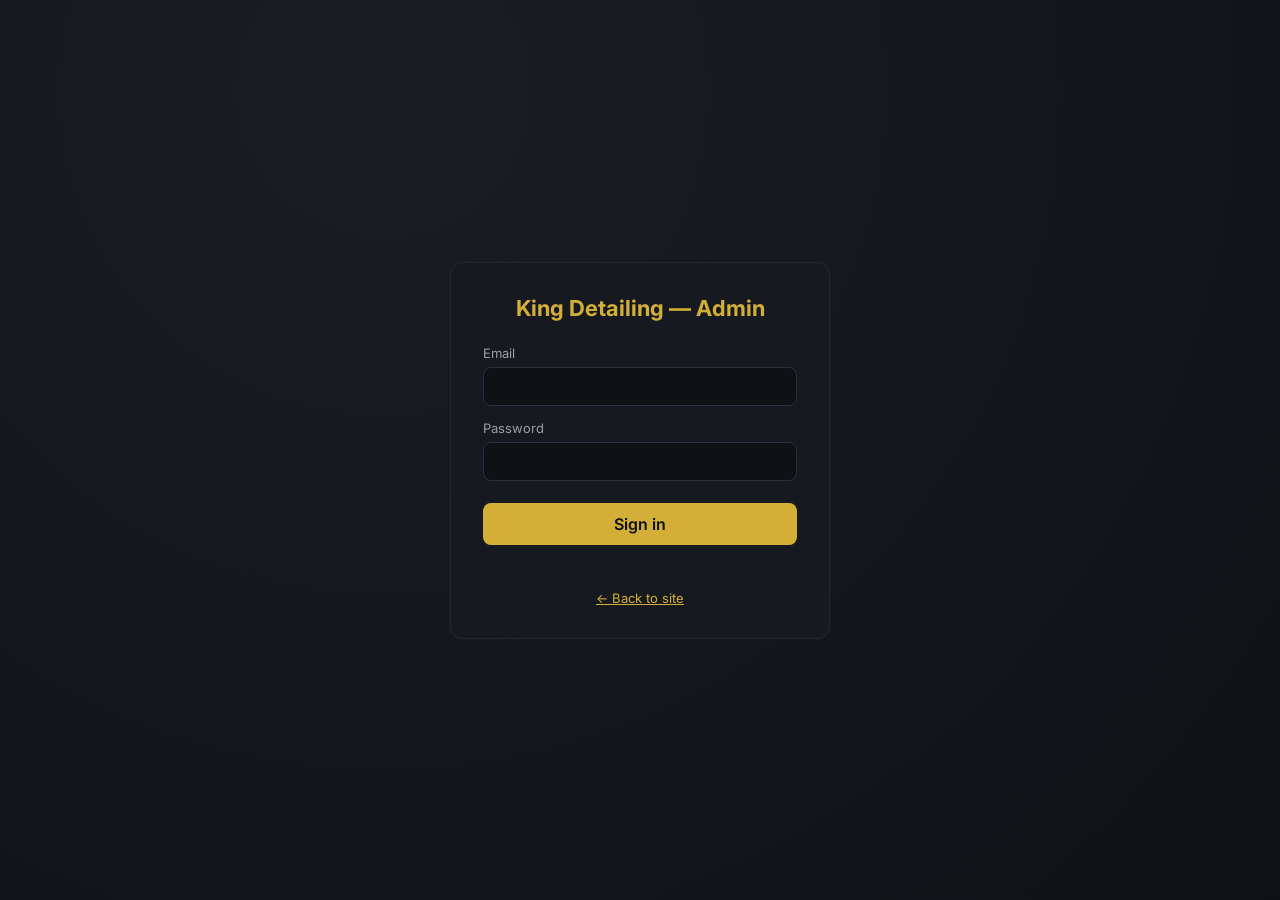
==== admin.html @ d525d448 "Add admin panel with Supabase backend - admin.html with login + 4 tabs (Gallery / Comments / Service" ====
<!DOCTYPE html>
<html lang="en">
<head>
  <meta charset="UTF-8" />
  <meta name="viewport" content="width=device-width, initial-scale=1.0" />
  <title>Admin · King Detailing</title>
  <meta name="robots" content="noindex,nofollow" />
  <link rel="icon" href="assets/img/logo.png" />
  <link href="https://fonts.googleapis.com/css2?family=Inter:wght@300;400;500;600;700&display=swap" rel="stylesheet" />
  <link rel="stylesheet" href="assets/css/admin.css" />
</head>
<body>

<!-- Login screen -->
<div id="loginView" class="auth">
  <div class="auth__card">
    <h1>King Detailing — Admin</h1>
    <form id="loginForm" class="auth__form">
      <label>Email<input type="email" name="email" required autocomplete="username" /></label>
      <label>Password<input type="password" name="password" required autocomplete="current-password" /></label>
      <button type="submit">Sign in</button>
      <p class="auth__error" id="loginError"></p>
    </form>
    <p class="auth__back"><a href="index.html">← Back to site</a></p>
  </div>
</div>

<!-- Admin dashboard -->
<div id="adminView" class="admin" hidden>
  <header class="admin__header">
    <div class="admin__brand">
      <img src="assets/img/logo.png" alt="" />
      <strong>Admin</strong>
    </div>
    <nav class="admin__tabs">
      <button data-tab="gallery" class="is-active">Gallery</button>
      <button data-tab="comments">Comments <span class="badge" id="commentsBadge" hidden>0</span></button>
      <button data-tab="services">Services</button>
      <button data-tab="requests">Requests <span class="badge" id="requestsBadge" hidden>0</span></button>
    </nav>
    <div class="admin__user">
      <span id="userEmail"></span>
      <button id="logoutBtn">Logout</button>
    </div>
  </header>

  <main class="admin__main">
    <!-- Gallery tab -->
    <section class="tab is-active" data-tab="gallery">
      <div class="tab__head">
        <h2>Gallery</h2>
        <button id="addGalleryBtn" class="btn-primary">+ Add work</button>
      </div>
      <div class="tab__upload" id="galleryUpload" hidden>
        <form id="galleryForm">
          <label>Title (optional)<input type="text" name="title" placeholder="BMW X5 ceramic coating" /></label>
          <label>Photo<input type="file" name="file" accept="image/*" required /></label>
          <div class="tab__upload-actions">
            <button type="submit" class="btn-primary">Upload</button>
            <button type="button" id="galleryCancel" class="btn-ghost">Cancel</button>
          </div>
          <p class="status" id="galleryStatus"></p>
        </form>
      </div>
      <div class="grid" id="galleryAdminGrid"></div>
    </section>

    <!-- Comments tab -->
    <section class="tab" data-tab="comments">
      <div class="tab__head">
        <h2>Comments</h2>
        <div class="filters">
          <button data-filter="pending" class="is-active">Pending</button>
          <button data-filter="approved">Approved</button>
          <button data-filter="all">All</button>
        </div>
      </div>
      <div class="list" id="commentsAdminList"></div>
    </section>

    <!-- Services tab -->
    <section class="tab" data-tab="services">
      <div class="tab__head">
        <h2>Services / Pricing</h2>
        <button id="addServiceBtn" class="btn-primary">+ Add service</button>
      </div>
      <p class="hint">Note: services from Firestore are shown for editing here. To make them appear on the public site, ask Claude to wire the live <code>#pricing</code> section.</p>
      <div class="list" id="servicesAdminList"></div>
    </section>

    <!-- Requests tab -->
    <section class="tab" data-tab="requests">
      <div class="tab__head">
        <h2>Booking requests</h2>
        <div class="filters">
          <button data-filter="new" class="is-active">New</button>
          <button data-filter="contacted">Contacted</button>
          <button data-filter="done">Done</button>
          <button data-filter="all">All</button>
        </div>
      </div>
      <div class="list" id="requestsAdminList"></div>
    </section>
  </main>
</div>

<script type="module" src="assets/js/admin.js"></script>
</body>
</html>
---- assets/css/admin.css ----
* { box-sizing: border-box; }
html, body { margin: 0; padding: 0; }
body {
  font-family: 'Inter', -apple-system, BlinkMacSystemFont, sans-serif;
  background: #0f1115;
  color: #e8e9ec;
  min-height: 100vh;
}
a { color: #d4af37; }
button { font: inherit; cursor: pointer; }

/* ===== Login ===== */
.auth {
  min-height: 100vh;
  display: grid;
  place-items: center;
  padding: 20px;
  background: radial-gradient(circle at 30% 10%, #1a1d24, #0f1115);
}
.auth__card {
  background: #16191f;
  border: 1px solid #232831;
  border-radius: 12px;
  padding: 32px;
  width: 100%;
  max-width: 380px;
}
.auth__card h1 {
  margin: 0 0 24px;
  font-size: 22px;
  text-align: center;
  color: #d4af37;
}
.auth__form { display: grid; gap: 14px; }
.auth__form label { display: grid; gap: 6px; font-size: 13px; color: #9aa0aa; }
.auth__form input {
  background: #0f1115;
  border: 1px solid #2a3140;
  color: #e8e9ec;
  padding: 10px 12px;
  border-radius: 8px;
  font-size: 15px;
}
.auth__form input:focus { outline: none; border-color: #d4af37; }
.auth__form button {
  background: #d4af37;
  color: #0f1115;
  border: 0;
  padding: 11px;
  font-weight: 600;
  border-radius: 8px;
  margin-top: 8px;
}
.auth__error { color: #ff6b6b; margin: 0; min-height: 1em; font-size: 13px; }
.auth__back { text-align: center; margin: 18px 0 0; font-size: 13px; }

/* ===== Admin shell ===== */
.admin__header {
  display: flex;
  align-items: center;
  gap: 24px;
  padding: 14px 24px;
  background: #16191f;
  border-bottom: 1px solid #232831;
  position: sticky;
  top: 0;
  z-index: 10;
  flex-wrap: wrap;
}
.admin__brand { display: flex; align-items: center; gap: 10px; }
.admin__brand img { width: 32px; height: 32px; }
.admin__brand strong { color: #d4af37; }
.admin__tabs { display: flex; gap: 4px; flex-wrap: wrap; flex: 1; }
.admin__tabs button {
  background: transparent;
  color: #9aa0aa;
  border: 0;
  padding: 8px 14px;
  border-radius: 6px;
  position: relative;
}
.admin__tabs button:hover { color: #fff; background: #1d212a; }
.admin__tabs button.is-active { color: #0f1115; background: #d4af37; }
.admin__user { display: flex; align-items: center; gap: 10px; font-size: 13px; color: #9aa0aa; }
.admin__user button {
  background: transparent;
  color: #9aa0aa;
  border: 1px solid #2a3140;
  padding: 6px 12px;
  border-radius: 6px;
}
.admin__user button:hover { color: #fff; border-color: #d4af37; }
.badge {
  background: #ff6b6b;
  color: #fff;
  font-size: 11px;
  padding: 1px 7px;
  border-radius: 10px;
  margin-left: 4px;
}

.admin__main { padding: 24px; max-width: 1200px; margin: 0 auto; }
.tab { display: none; }
.tab.is-active { display: block; }
.tab__head {
  display: flex;
  justify-content: space-between;
  align-items: center;
  gap: 12px;
  margin-bottom: 18px;
  flex-wrap: wrap;
}
.tab__head h2 { margin: 0; font-size: 22px; }
.filters { display: flex; gap: 4px; }
.filters button {
  background: #16191f;
  border: 1px solid #232831;
  color: #9aa0aa;
  padding: 6px 12px;
  border-radius: 6px;
  font-size: 13px;
}
.filters button.is-active { color: #d4af37; border-color: #d4af37; }
.hint { font-size: 13px; color: #9aa0aa; background: #16191f; border-left: 3px solid #d4af37; padding: 10px 14px; border-radius: 4px; margin-bottom: 16px; }
.hint code { background: #0f1115; padding: 1px 6px; border-radius: 3px; }

/* ===== Buttons ===== */
.btn-primary {
  background: #d4af37;
  color: #0f1115;
  border: 0;
  padding: 8px 16px;
  border-radius: 6px;
  font-weight: 600;
  font-size: 14px;
}
.btn-primary:hover { background: #e6c14a; }
.btn-ghost {
  background: transparent;
  color: #9aa0aa;
  border: 1px solid #2a3140;
  padding: 7px 14px;
  border-radius: 6px;
  font-size: 14px;
}
.btn-ghost:hover { color: #fff; border-color: #4a5060; }
.btn-danger {
  background: transparent;
  color: #ff6b6b;
  border: 1px solid #3a2a2a;
  padding: 7px 14px;
  border-radius: 6px;
  font-size: 14px;
}
.btn-danger:hover { background: #2a1818; }

/* ===== Upload form ===== */
.tab__upload {
  background: #16191f;
  border: 1px solid #232831;
  border-radius: 10px;
  padding: 20px;
  margin-bottom: 20px;
}
.tab__upload form { display: grid; gap: 12px; }
.tab__upload label { display: grid; gap: 6px; font-size: 13px; color: #9aa0aa; }
.tab__upload input[type="text"], .tab__upload input[type="file"] {
  background: #0f1115;
  border: 1px solid #2a3140;
  color: #e8e9ec;
  padding: 9px 11px;
  border-radius: 6px;
  font-size: 14px;
}
.tab__upload-actions { display: flex; gap: 8px; }
.status { color: #9aa0aa; margin: 0; font-size: 13px; }

/* ===== Cards ===== */
.grid {
  display: grid;
  grid-template-columns: repeat(auto-fill, minmax(240px, 1fr));
  gap: 16px;
}
.list { display: grid; gap: 12px; }
.empty { text-align: center; color: #9aa0aa; padding: 40px 20px; background: #16191f; border-radius: 10px; }

.card {
  background: #16191f;
  border: 1px solid #232831;
  border-radius: 10px;
  overflow: hidden;
}
.card__img {
  width: 100%;
  aspect-ratio: 4 / 3;
  background-size: cover;
  background-position: center;
  background-color: #0f1115;
}
.card__body { padding: 14px; display: grid; gap: 10px; }
.card__title {
  background: #0f1115;
  border: 1px solid #2a3140;
  color: #e8e9ec;
  padding: 7px 10px;
  border-radius: 6px;
  font-size: 14px;
  width: 100%;
}
.card__meta { display: flex; flex-wrap: wrap; align-items: center; gap: 8px; font-size: 14px; }
.card__meta .muted { color: #6c7280; font-size: 12px; }
.card__actions { display: flex; flex-wrap: wrap; gap: 8px; }
.card p { margin: 0; line-height: 1.5; }

.row { display: grid; gap: 4px; font-size: 13px; color: #9aa0aa; }
.row input, .row textarea {
  background: #0f1115;
  border: 1px solid #2a3140;
  color: #e8e9ec;
  padding: 7px 10px;
  border-radius: 6px;
  font-size: 14px;
  font-family: inherit;
}
.row--check { display: flex; align-items: center; gap: 8px; flex-direction: row; }
.row--check input { width: auto; }

.pill {
  display: inline-block;
  font-size: 11px;
  padding: 2px 8px;
  border-radius: 10px;
  background: #2a3140;
  color: #c0c4cc;
  text-transform: uppercase;
  letter-spacing: 0.5px;
}
.pill--ok { background: #1f4d2a; color: #6dde8e; }
.pill--new { background: #1f3d4d; color: #6db8de; }
.pill--contacted { background: #4d3d1f; color: #deba6d; }
.pill--done { background: #1f4d2a; color: #6dde8e; }

.kv-list {
  display: grid;
  grid-template-columns: repeat(auto-fit, minmax(200px, 1fr));
  gap: 8px 16px;
  background: #0f1115;
  padding: 12px;
  border-radius: 6px;
  margin: 8px 0;
}
.kv { display: grid; gap: 2px; font-size: 13px; }
.kv span { color: #6c7280; font-size: 11px; text-transform: uppercase; letter-spacing: 0.5px; }
.kv strong { color: #e8e9ec; font-weight: 500; word-break: break-word; }
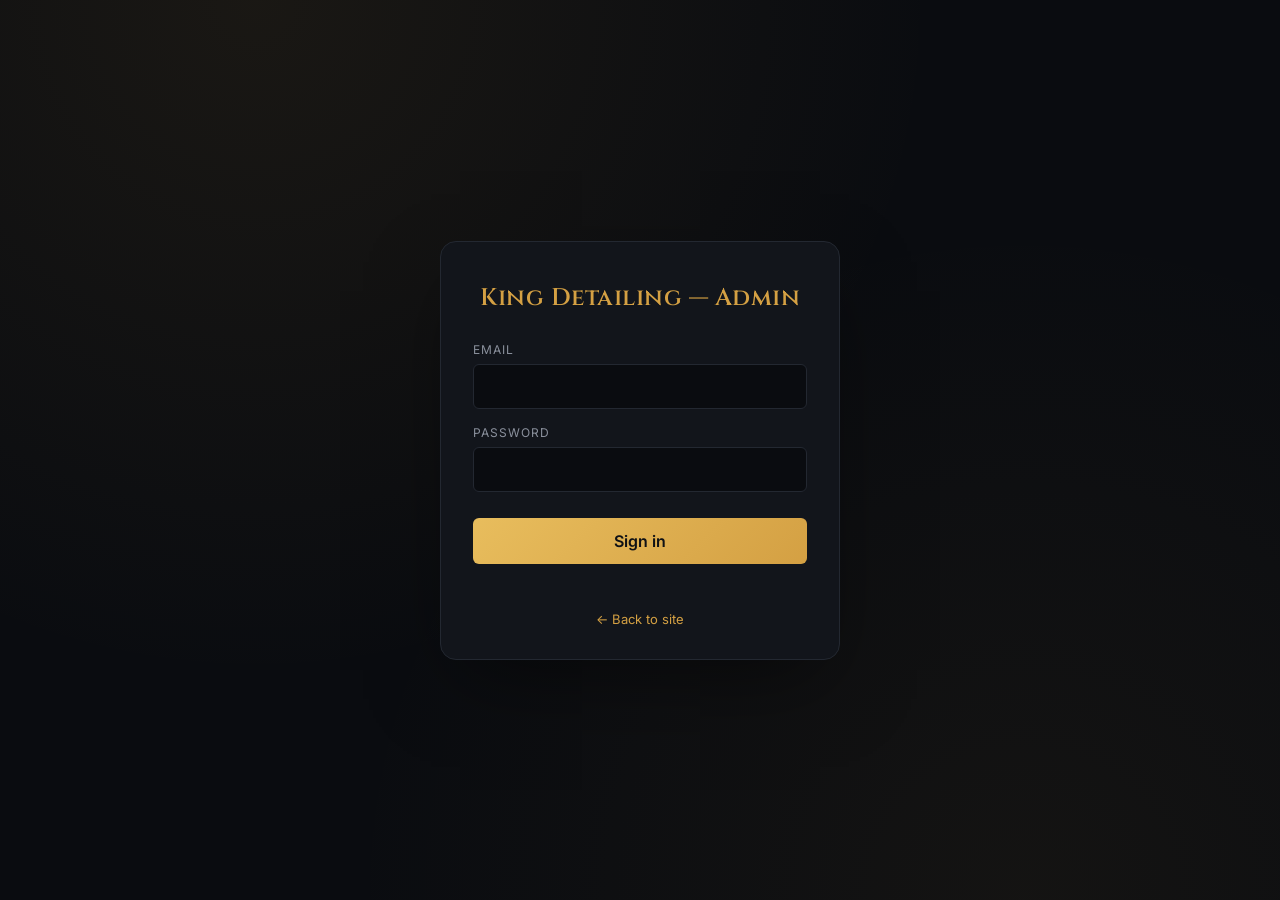
==== commit b6475585: "Admin polish: Cinzel headings, toasts, custom confirm, spinners, counters - Toast notifications repl" ====
--- a/admin.html
+++ b/admin.html
@@ -6,8 +6,8 @@
   <title>Admin · King Detailing</title>
   <meta name="robots" content="noindex,nofollow" />
   <link rel="icon" href="assets/img/logo.png" />
-  <link href="https://fonts.googleapis.com/css2?family=Inter:wght@300;400;500;600;700&display=swap" rel="stylesheet" />
-  <link rel="stylesheet" href="assets/css/admin.css" />
+  <link href="https://fonts.googleapis.com/css2?family=Cinzel:wght@500;700&family=Inter:wght@300;400;500;600;700&display=swap" rel="stylesheet" />
+  <link rel="stylesheet" href="assets/css/admin.css?v=2" />
 </head>
 <body>
 
@@ -48,13 +48,13 @@
     <!-- Gallery tab -->
     <section class="tab is-active" data-tab="gallery">
       <div class="tab__head">
-        <h2>Gallery</h2>
+        <h2>Gallery <span class="counter" id="galleryCounter"></span></h2>
         <button id="addGalleryBtn" class="btn-primary">+ Add work</button>
       </div>
       <div class="tab__upload" id="galleryUpload" hidden>
         <form id="galleryForm">
           <label>Title (optional)<input type="text" name="title" placeholder="BMW X5 ceramic coating" /></label>
-          <label>Photo<input type="file" name="file" accept="image/*" required /></label>
+          <label>Photos (you can pick several)<input type="file" name="file" accept="image/*" multiple required /></label>
           <div class="tab__upload-actions">
             <button type="submit" class="btn-primary">Upload</button>
             <button type="button" id="galleryCancel" class="btn-ghost">Cancel</button>
@@ -68,7 +68,7 @@
     <!-- Comments tab -->
     <section class="tab" data-tab="comments">
       <div class="tab__head">
-        <h2>Comments</h2>
+        <h2>Comments <span class="counter" id="commentsCounter"></span></h2>
         <div class="filters">
           <button data-filter="pending" class="is-active">Pending</button>
           <button data-filter="approved">Approved</button>
@@ -81,17 +81,16 @@
     <!-- Services tab -->
     <section class="tab" data-tab="services">
       <div class="tab__head">
-        <h2>Services / Pricing</h2>
+        <h2>Services / Pricing <span class="counter" id="servicesCounter"></span></h2>
         <button id="addServiceBtn" class="btn-primary">+ Add service</button>
       </div>
-      <p class="hint">Note: services from Firestore are shown for editing here. To make them appear on the public site, ask Claude to wire the live <code>#pricing</code> section.</p>
       <div class="list" id="servicesAdminList"></div>
     </section>
 
     <!-- Requests tab -->
     <section class="tab" data-tab="requests">
       <div class="tab__head">
-        <h2>Booking requests</h2>
+        <h2>Booking requests <span class="counter" id="requestsCounter"></span></h2>
         <div class="filters">
           <button data-filter="new" class="is-active">New</button>
           <button data-filter="contacted">Contacted</button>
@@ -104,6 +103,6 @@
   </main>
 </div>
 
-<script type="module" src="assets/js/admin.js"></script>
+<script type="module" src="assets/js/admin.js?v=2"></script>
 </body>
 </html>
--- a/assets/css/admin.css
+++ b/assets/css/admin.css
@@ -1,254 +1,599 @@
+:root {
+  --bg: #0a0c10;
+  --bg-1: #12151b;
+  --bg-2: #181c24;
+  --border: #232831;
+  --border-soft: #1c2029;
+  --text: #e8e9ec;
+  --text-dim: #8a909c;
+  --text-faint: #5a606c;
+  --gold: #d4a043;
+  --gold-light: #e8bd5d;
+  --danger: #ff6b6b;
+  --ok: #6dde8e;
+  --radius: 10px;
+  --radius-sm: 6px;
+}
 * { box-sizing: border-box; }
+[hidden] { display: none !important; }
 html, body { margin: 0; padding: 0; }
 body {
   font-family: 'Inter', -apple-system, BlinkMacSystemFont, sans-serif;
-  background: #0f1115;
-  color: #e8e9ec;
+  background: var(--bg);
+  color: var(--text);
   min-height: 100vh;
-}
-a { color: #d4af37; }
+  -webkit-font-smoothing: antialiased;
+}
+a { color: var(--gold); text-decoration: none; }
 button { font: inherit; cursor: pointer; }
 
-/* ===== Login ===== */
+h1, h2, h3, .lightbox__title {
+  font-family: 'Cinzel', serif;
+  font-weight: 600;
+  letter-spacing: 0.5px;
+}
+
+/* ================= Login ================= */
 .auth {
   min-height: 100vh;
   display: grid;
   place-items: center;
   padding: 20px;
-  background: radial-gradient(circle at 30% 10%, #1a1d24, #0f1115);
+  background:
+    radial-gradient(circle at 20% 0%, rgba(212,160,67,0.08), transparent 50%),
+    radial-gradient(circle at 80% 100%, rgba(212,160,67,0.05), transparent 50%),
+    var(--bg);
 }
 .auth__card {
-  background: #16191f;
-  border: 1px solid #232831;
-  border-radius: 12px;
-  padding: 32px;
+  background: var(--bg-1);
+  border: 1px solid var(--border);
+  border-radius: 16px;
+  padding: 40px 32px 32px;
   width: 100%;
-  max-width: 380px;
+  max-width: 400px;
+  box-shadow: 0 30px 80px -20px rgba(0,0,0,.5);
 }
 .auth__card h1 {
-  margin: 0 0 24px;
-  font-size: 22px;
+  margin: 0 0 28px;
+  font-size: 24px;
   text-align: center;
-  color: #d4af37;
-}
-.auth__form { display: grid; gap: 14px; }
-.auth__form label { display: grid; gap: 6px; font-size: 13px; color: #9aa0aa; }
+  color: var(--gold);
+}
+.auth__form { display: grid; gap: 16px; }
+.auth__form label { display: grid; gap: 7px; font-size: 12px; color: var(--text-dim); text-transform: uppercase; letter-spacing: 1px; }
 .auth__form input {
-  background: #0f1115;
-  border: 1px solid #2a3140;
-  color: #e8e9ec;
-  padding: 10px 12px;
-  border-radius: 8px;
+  background: var(--bg);
+  border: 1px solid var(--border);
+  color: var(--text);
+  padding: 12px 14px;
+  border-radius: var(--radius-sm);
   font-size: 15px;
-}
-.auth__form input:focus { outline: none; border-color: #d4af37; }
+  font-family: inherit;
+  text-transform: none;
+  letter-spacing: normal;
+  transition: border-color .15s, box-shadow .15s;
+}
+.auth__form input:focus { outline: none; border-color: var(--gold); box-shadow: 0 0 0 3px rgba(212,160,67,.15); }
 .auth__form button {
-  background: #d4af37;
+  background: linear-gradient(135deg, var(--gold-light), var(--gold));
   color: #0f1115;
   border: 0;
-  padding: 11px;
+  padding: 13px;
   font-weight: 600;
-  border-radius: 8px;
-  margin-top: 8px;
-}
-.auth__error { color: #ff6b6b; margin: 0; min-height: 1em; font-size: 13px; }
+  border-radius: var(--radius-sm);
+  margin-top: 10px;
+  transition: transform .12s, box-shadow .15s;
+}
+.auth__form button:hover { transform: translateY(-1px); box-shadow: 0 8px 20px -8px var(--gold); }
+.auth__form button:active { transform: translateY(0); }
+.auth__error { color: var(--danger); margin: 0; min-height: 1em; font-size: 13px; }
 .auth__back { text-align: center; margin: 18px 0 0; font-size: 13px; }
 
-/* ===== Admin shell ===== */
+/* ================= Header ================= */
 .admin__header {
   display: flex;
   align-items: center;
-  gap: 24px;
-  padding: 14px 24px;
-  background: #16191f;
-  border-bottom: 1px solid #232831;
+  gap: 20px;
+  padding: 12px 24px;
+  background: rgba(18,21,27,0.85);
+  -webkit-backdrop-filter: blur(10px);
+  backdrop-filter: blur(10px);
+  border-bottom: 1px solid var(--border);
   position: sticky;
   top: 0;
-  z-index: 10;
+  z-index: 50;
   flex-wrap: wrap;
 }
 .admin__brand { display: flex; align-items: center; gap: 10px; }
-.admin__brand img { width: 32px; height: 32px; }
-.admin__brand strong { color: #d4af37; }
-.admin__tabs { display: flex; gap: 4px; flex-wrap: wrap; flex: 1; }
+.admin__brand img { width: 30px; height: 30px; }
+.admin__brand strong { color: var(--gold); font-family: 'Cinzel', serif; font-size: 15px; letter-spacing: 1.5px; }
+
+.admin__tabs { display: flex; gap: 2px; flex: 1; }
 .admin__tabs button {
   background: transparent;
-  color: #9aa0aa;
+  color: var(--text-dim);
   border: 0;
-  padding: 8px 14px;
-  border-radius: 6px;
+  padding: 9px 16px;
+  border-radius: var(--radius-sm);
   position: relative;
-}
-.admin__tabs button:hover { color: #fff; background: #1d212a; }
-.admin__tabs button.is-active { color: #0f1115; background: #d4af37; }
-.admin__user { display: flex; align-items: center; gap: 10px; font-size: 13px; color: #9aa0aa; }
+  transition: color .15s, background .15s;
+  font-size: 14px;
+  font-weight: 500;
+}
+.admin__tabs button:hover { color: var(--text); background: var(--bg-1); }
+.admin__tabs button.is-active {
+  color: var(--gold);
+  background: rgba(212,160,67,0.1);
+}
+.admin__tabs button.is-active::after {
+  content: "";
+  position: absolute;
+  left: 16px; right: 16px; bottom: -1px;
+  height: 2px;
+  background: var(--gold);
+  border-radius: 2px;
+}
+
+.admin__user { display: flex; align-items: center; gap: 10px; font-size: 13px; color: var(--text-dim); }
 .admin__user button {
   background: transparent;
-  color: #9aa0aa;
-  border: 1px solid #2a3140;
-  padding: 6px 12px;
-  border-radius: 6px;
-}
-.admin__user button:hover { color: #fff; border-color: #d4af37; }
+  color: var(--text-dim);
+  border: 1px solid var(--border);
+  padding: 7px 14px;
+  border-radius: var(--radius-sm);
+  transition: all .15s;
+}
+.admin__user button:hover { color: var(--gold); border-color: var(--gold); }
+
 .badge {
-  background: #ff6b6b;
+  background: var(--danger);
   color: #fff;
-  font-size: 11px;
-  padding: 1px 7px;
+  font-size: 10px;
+  font-weight: 600;
+  padding: 2px 7px;
   border-radius: 10px;
-  margin-left: 4px;
-}
-
-.admin__main { padding: 24px; max-width: 1200px; margin: 0 auto; }
-.tab { display: none; }
+  margin-left: 6px;
+  min-width: 18px;
+  display: inline-block;
+  text-align: center;
+}
+
+/* ================= Main ================= */
+.admin__main { padding: 28px 24px 80px; max-width: 1200px; margin: 0 auto; }
+.tab { display: none; animation: fadeIn .25s ease; }
 .tab.is-active { display: block; }
+@keyframes fadeIn { from { opacity: 0; transform: translateY(6px); } to { opacity: 1; transform: translateY(0); } }
+
 .tab__head {
   display: flex;
   justify-content: space-between;
   align-items: center;
-  gap: 12px;
-  margin-bottom: 18px;
+  gap: 14px;
+  margin-bottom: 22px;
   flex-wrap: wrap;
 }
-.tab__head h2 { margin: 0; font-size: 22px; }
-.filters { display: flex; gap: 4px; }
+.tab__head h2 {
+  margin: 0;
+  font-size: 26px;
+  display: flex;
+  align-items: center;
+  gap: 10px;
+}
+.counter {
+  font-family: 'Inter', sans-serif;
+  font-size: 12px;
+  color: var(--text-dim);
+  background: var(--bg-1);
+  border: 1px solid var(--border);
+  padding: 3px 10px;
+  border-radius: 12px;
+  font-weight: 500;
+  letter-spacing: 0;
+}
+
+.filters { display: flex; gap: 4px; background: var(--bg-1); padding: 4px; border-radius: var(--radius-sm); border: 1px solid var(--border); }
 .filters button {
-  background: #16191f;
-  border: 1px solid #232831;
-  color: #9aa0aa;
-  padding: 6px 12px;
-  border-radius: 6px;
+  background: transparent;
+  border: 0;
+  color: var(--text-dim);
+  padding: 7px 14px;
+  border-radius: 4px;
   font-size: 13px;
-}
-.filters button.is-active { color: #d4af37; border-color: #d4af37; }
-.hint { font-size: 13px; color: #9aa0aa; background: #16191f; border-left: 3px solid #d4af37; padding: 10px 14px; border-radius: 4px; margin-bottom: 16px; }
-.hint code { background: #0f1115; padding: 1px 6px; border-radius: 3px; }
-
-/* ===== Buttons ===== */
+  font-weight: 500;
+  transition: all .15s;
+}
+.filters button:hover { color: var(--text); }
+.filters button.is-active { color: var(--gold); background: rgba(212,160,67,0.12); }
+
+/* ================= Buttons ================= */
 .btn-primary {
-  background: #d4af37;
+  background: linear-gradient(135deg, var(--gold-light), var(--gold));
   color: #0f1115;
   border: 0;
-  padding: 8px 16px;
-  border-radius: 6px;
+  padding: 9px 18px;
+  border-radius: var(--radius-sm);
   font-weight: 600;
   font-size: 14px;
-}
-.btn-primary:hover { background: #e6c14a; }
+  transition: transform .12s, box-shadow .15s;
+}
+.btn-primary:hover { transform: translateY(-1px); box-shadow: 0 8px 18px -8px var(--gold); }
+.btn-primary:active { transform: translateY(0); }
+.btn-primary:disabled { opacity: 0.5; cursor: not-allowed; transform: none; box-shadow: none; }
 .btn-ghost {
   background: transparent;
-  color: #9aa0aa;
-  border: 1px solid #2a3140;
-  padding: 7px 14px;
-  border-radius: 6px;
-  font-size: 14px;
-}
-.btn-ghost:hover { color: #fff; border-color: #4a5060; }
+  color: var(--text-dim);
+  border: 1px solid var(--border);
+  padding: 8px 16px;
+  border-radius: var(--radius-sm);
+  font-size: 13px;
+  font-weight: 500;
+  transition: all .15s;
+}
+.btn-ghost:hover { color: var(--text); border-color: var(--text-faint); background: var(--bg-1); }
 .btn-danger {
   background: transparent;
-  color: #ff6b6b;
-  border: 1px solid #3a2a2a;
-  padding: 7px 14px;
-  border-radius: 6px;
-  font-size: 14px;
-}
-.btn-danger:hover { background: #2a1818; }
-
-/* ===== Upload form ===== */
+  color: var(--danger);
+  border: 1px solid rgba(255,107,107,0.25);
+  padding: 8px 16px;
+  border-radius: var(--radius-sm);
+  font-size: 13px;
+  font-weight: 500;
+  transition: all .15s;
+}
+.btn-danger:hover { background: rgba(255,107,107,0.1); border-color: var(--danger); }
+
+/* ================= Upload form ================= */
 .tab__upload {
-  background: #16191f;
-  border: 1px solid #232831;
-  border-radius: 10px;
-  padding: 20px;
-  margin-bottom: 20px;
-}
-.tab__upload form { display: grid; gap: 12px; }
-.tab__upload label { display: grid; gap: 6px; font-size: 13px; color: #9aa0aa; }
+  background: var(--bg-1);
+  border: 1px solid var(--border);
+  border-radius: var(--radius);
+  padding: 22px;
+  margin-bottom: 22px;
+  animation: slideDown .2s ease;
+}
+@keyframes slideDown { from { opacity: 0; transform: translateY(-8px); } to { opacity: 1; transform: translateY(0); } }
+.tab__upload form { display: grid; gap: 14px; }
+.tab__upload label { display: grid; gap: 6px; font-size: 12px; color: var(--text-dim); text-transform: uppercase; letter-spacing: 1px; }
 .tab__upload input[type="text"], .tab__upload input[type="file"] {
-  background: #0f1115;
-  border: 1px solid #2a3140;
-  color: #e8e9ec;
-  padding: 9px 11px;
-  border-radius: 6px;
-  font-size: 14px;
-}
+  background: var(--bg);
+  border: 1px solid var(--border);
+  color: var(--text);
+  padding: 11px 13px;
+  border-radius: var(--radius-sm);
+  font-size: 14px;
+  text-transform: none;
+  letter-spacing: normal;
+  transition: border-color .15s, box-shadow .15s;
+}
+.tab__upload input[type="text"]:focus { outline: none; border-color: var(--gold); box-shadow: 0 0 0 3px rgba(212,160,67,.12); }
+.tab__upload input[type="file"] { padding: 9px 13px; }
 .tab__upload-actions { display: flex; gap: 8px; }
-.status { color: #9aa0aa; margin: 0; font-size: 13px; }
-
-/* ===== Cards ===== */
+.status { color: var(--text-dim); margin: 0; font-size: 13px; min-height: 1em; }
+
+/* ================= Cards ================= */
 .grid {
   display: grid;
-  grid-template-columns: repeat(auto-fill, minmax(240px, 1fr));
-  gap: 16px;
-}
-.list { display: grid; gap: 12px; }
-.empty { text-align: center; color: #9aa0aa; padding: 40px 20px; background: #16191f; border-radius: 10px; }
+  grid-template-columns: repeat(auto-fill, minmax(260px, 1fr));
+  gap: 18px;
+}
+.list { display: grid; gap: 14px; }
+.empty {
+  text-align: center;
+  color: var(--text-dim);
+  padding: 60px 20px;
+  background: var(--bg-1);
+  border: 1px dashed var(--border);
+  border-radius: var(--radius);
+  font-size: 14px;
+}
 
 .card {
-  background: #16191f;
-  border: 1px solid #232831;
-  border-radius: 10px;
+  background: var(--bg-1);
+  border: 1px solid var(--border);
+  border-radius: var(--radius);
   overflow: hidden;
-}
+  transition: transform .15s, border-color .15s, box-shadow .15s;
+}
+.card:hover { border-color: var(--text-faint); box-shadow: 0 12px 28px -16px rgba(0,0,0,.6); }
+
 .card__img {
   width: 100%;
-  aspect-ratio: 4 / 3;
+  aspect-ratio: 4/3;
   background-size: cover;
   background-position: center;
-  background-color: #0f1115;
-}
-.card__body { padding: 14px; display: grid; gap: 10px; }
+  background-color: var(--bg);
+  position: relative;
+}
+.card__count {
+  position: absolute;
+  bottom: 10px;
+  right: 10px;
+  background: rgba(10,12,16,0.85);
+  -webkit-backdrop-filter: blur(8px);
+  backdrop-filter: blur(8px);
+  color: var(--gold);
+  font-size: 11px;
+  font-weight: 600;
+  padding: 4px 10px;
+  border-radius: 12px;
+  letter-spacing: 0.5px;
+}
+
+.card__body { padding: 16px; display: grid; gap: 12px; }
 .card__title {
-  background: #0f1115;
-  border: 1px solid #2a3140;
-  color: #e8e9ec;
-  padding: 7px 10px;
-  border-radius: 6px;
-  font-size: 14px;
+  background: var(--bg);
+  border: 1px solid var(--border);
+  color: var(--text);
+  padding: 9px 12px;
+  border-radius: var(--radius-sm);
+  font-size: 14px;
+  font-family: inherit;
   width: 100%;
-}
-.card__meta { display: flex; flex-wrap: wrap; align-items: center; gap: 8px; font-size: 14px; }
-.card__meta .muted { color: #6c7280; font-size: 12px; }
+  transition: border-color .15s;
+}
+.card__title:focus { outline: none; border-color: var(--gold); }
+
+.card__meta {
+  display: flex; flex-wrap: wrap; align-items: center;
+  gap: 8px; font-size: 14px;
+}
+.card__meta .muted { color: var(--text-faint); font-size: 12px; }
 .card__actions { display: flex; flex-wrap: wrap; gap: 8px; }
-.card p { margin: 0; line-height: 1.5; }
-
-.row { display: grid; gap: 4px; font-size: 13px; color: #9aa0aa; }
+.card p { margin: 0; line-height: 1.55; font-size: 14px; }
+
+.row { display: grid; gap: 5px; font-size: 12px; color: var(--text-dim); text-transform: uppercase; letter-spacing: 1px; }
 .row input, .row textarea {
-  background: #0f1115;
-  border: 1px solid #2a3140;
-  color: #e8e9ec;
-  padding: 7px 10px;
-  border-radius: 6px;
+  background: var(--bg);
+  border: 1px solid var(--border);
+  color: var(--text);
+  padding: 9px 12px;
+  border-radius: var(--radius-sm);
   font-size: 14px;
   font-family: inherit;
-}
-.row--check { display: flex; align-items: center; gap: 8px; flex-direction: row; }
+  text-transform: none;
+  letter-spacing: normal;
+  transition: border-color .15s;
+}
+.row input:focus, .row textarea:focus { outline: none; border-color: var(--gold); }
+.row--check { display: flex; align-items: center; gap: 8px; flex-direction: row; text-transform: none; letter-spacing: 0; }
 .row--check input { width: auto; }
 
 .pill {
   display: inline-block;
-  font-size: 11px;
-  padding: 2px 8px;
+  font-size: 10px;
+  padding: 3px 9px;
   border-radius: 10px;
-  background: #2a3140;
-  color: #c0c4cc;
+  background: var(--bg);
+  color: var(--text-dim);
   text-transform: uppercase;
-  letter-spacing: 0.5px;
-}
-.pill--ok { background: #1f4d2a; color: #6dde8e; }
-.pill--new { background: #1f3d4d; color: #6db8de; }
-.pill--contacted { background: #4d3d1f; color: #deba6d; }
-.pill--done { background: #1f4d2a; color: #6dde8e; }
+  letter-spacing: 0.8px;
+  font-weight: 600;
+  border: 1px solid var(--border);
+}
+.pill--ok { background: rgba(109,222,142,0.12); color: var(--ok); border-color: rgba(109,222,142,0.25); }
+.pill--new { background: rgba(109,184,222,0.12); color: #6db8de; border-color: rgba(109,184,222,0.25); }
+.pill--contacted { background: rgba(222,186,109,0.12); color: #deba6d; border-color: rgba(222,186,109,0.25); }
+.pill--done { background: rgba(109,222,142,0.12); color: var(--ok); border-color: rgba(109,222,142,0.25); }
 
 .kv-list {
   display: grid;
-  grid-template-columns: repeat(auto-fit, minmax(200px, 1fr));
-  gap: 8px 16px;
-  background: #0f1115;
-  padding: 12px;
-  border-radius: 6px;
-  margin: 8px 0;
-}
-.kv { display: grid; gap: 2px; font-size: 13px; }
-.kv span { color: #6c7280; font-size: 11px; text-transform: uppercase; letter-spacing: 0.5px; }
-.kv strong { color: #e8e9ec; font-weight: 500; word-break: break-word; }
+  grid-template-columns: repeat(auto-fit, minmax(180px, 1fr));
+  gap: 10px 18px;
+  background: var(--bg);
+  padding: 14px;
+  border-radius: var(--radius-sm);
+  margin: 4px 0;
+  border: 1px solid var(--border-soft);
+}
+.kv { display: grid; gap: 3px; font-size: 13px; }
+.kv span { color: var(--text-faint); font-size: 10px; text-transform: uppercase; letter-spacing: 0.8px; font-weight: 600; }
+.kv strong { color: var(--text); font-weight: 500; word-break: break-word; }
+
+/* Multi-photo thumbs in admin gallery card */
+.thumbs { display: flex; flex-wrap: wrap; gap: 6px; }
+.thumb { position: relative; width: 56px; height: 56px; border-radius: var(--radius-sm); overflow: hidden; background: var(--bg); border: 1px solid var(--border-soft); }
+.thumb img { width: 100%; height: 100%; object-fit: cover; display: block; }
+.thumb__del {
+  position: absolute; top: 3px; right: 3px;
+  width: 20px; height: 20px;
+  border: 0; border-radius: 50%;
+  background: rgba(0,0,0,.8); color: #fff;
+  font-size: 14px; line-height: 1; padding: 0;
+  display: flex; align-items: center; justify-content: center;
+  opacity: 0; transition: opacity .15s, background .15s;
+}
+.thumb:hover .thumb__del { opacity: 1; }
+.thumb__del:hover { background: var(--danger); }
+.add-more {
+  display: inline-flex;
+  align-items: center;
+  font-size: 13px;
+  color: var(--gold);
+  cursor: pointer;
+  padding: 6px 0;
+  font-weight: 500;
+  transition: opacity .15s;
+}
+.add-more:hover { opacity: 0.8; }
+
+/* Pre-upload preview strip */
+.preview-strip {
+  display: flex;
+  flex-wrap: wrap;
+  gap: 8px;
+  margin: 4px 0 0;
+}
+.preview-thumb {
+  position: relative;
+  width: 80px; height: 80px;
+  border-radius: var(--radius-sm);
+  overflow: hidden;
+  background: var(--bg);
+  border: 1px solid var(--border);
+  animation: pop .2s ease;
+}
+@keyframes pop { from { transform: scale(0.9); opacity: 0; } to { transform: scale(1); opacity: 1; } }
+.preview-thumb img { width: 100%; height: 100%; object-fit: cover; display: block; }
+.preview-thumb__del {
+  position: absolute; top: 4px; right: 4px;
+  width: 22px; height: 22px;
+  border: 0; border-radius: 50%;
+  background: rgba(0,0,0,.85); color: #fff;
+  font-size: 16px; line-height: 1;
+  display: flex; align-items: center; justify-content: center;
+}
+.preview-thumb__del:hover { background: var(--danger); }
+.preview-thumb__check {
+  position: absolute;
+  inset: 0;
+  display: none;
+  align-items: center;
+  justify-content: center;
+  background: rgba(31, 77, 42, .9);
+  color: var(--ok);
+  font-size: 28px;
+  font-weight: bold;
+}
+.preview-thumb.is-done .preview-thumb__check { display: flex; }
+.preview-thumb.is-done .preview-thumb__del { display: none; }
+
+/* ================= Spinner ================= */
+.spinner {
+  display: inline-block;
+  width: 16px; height: 16px;
+  border: 2px solid rgba(212,160,67,0.2);
+  border-top-color: var(--gold);
+  border-radius: 50%;
+  animation: spin .7s linear infinite;
+  vertical-align: middle;
+  margin-right: 8px;
+}
+@keyframes spin { to { transform: rotate(360deg); } }
+.loading { display: flex; align-items: center; justify-content: center; padding: 50px 20px; color: var(--text-dim); }
+
+/* ================= Toasts ================= */
+.toasts {
+  position: fixed;
+  bottom: 24px;
+  right: 24px;
+  display: flex;
+  flex-direction: column;
+  gap: 10px;
+  z-index: 1000;
+  pointer-events: none;
+}
+.toast {
+  background: var(--bg-1);
+  border: 1px solid var(--border);
+  border-left: 3px solid var(--gold);
+  color: var(--text);
+  padding: 12px 18px;
+  border-radius: var(--radius-sm);
+  font-size: 14px;
+  min-width: 240px;
+  max-width: 360px;
+  box-shadow: 0 12px 28px -10px rgba(0,0,0,.6);
+  pointer-events: auto;
+  animation: toastIn .25s ease;
+}
+.toast--ok { border-left-color: var(--ok); }
+.toast--err { border-left-color: var(--danger); }
+.toast.is-leaving { animation: toastOut .2s ease forwards; }
+@keyframes toastIn { from { transform: translateX(40px); opacity: 0; } to { transform: translateX(0); opacity: 1; } }
+@keyframes toastOut { to { transform: translateX(40px); opacity: 0; } }
+
+/* ================= Modal (custom confirm) ================= */
+.modal-backdrop {
+  position: fixed; inset: 0;
+  background: rgba(8,10,14,0.7);
+  -webkit-backdrop-filter: blur(4px);
+  backdrop-filter: blur(4px);
+  z-index: 800;
+  display: flex; align-items: center; justify-content: center;
+  padding: 20px;
+  animation: fadeIn .15s ease;
+}
+.modal {
+  background: var(--bg-1);
+  border: 1px solid var(--border);
+  border-radius: var(--radius);
+  padding: 28px;
+  max-width: 420px;
+  width: 100%;
+  animation: pop .2s ease;
+}
+.modal h3 { margin: 0 0 10px; font-size: 18px; }
+.modal p { margin: 0 0 20px; color: var(--text-dim); line-height: 1.5; font-size: 14px; }
+.modal__actions { display: flex; gap: 8px; justify-content: flex-end; }
+
+/* ================= Tablet ================= */
+@media (max-width: 1100px) {
+  .admin__main { padding: 24px 20px 80px; }
+  .grid { grid-template-columns: repeat(auto-fill, minmax(220px, 1fr)); gap: 14px; }
+}
+@media (max-width: 880px) {
+  .admin__header { padding: 12px 16px; }
+}
+
+/* ================= Mobile (iOS Safari) ================= */
+@media (max-width: 720px) {
+  .admin__header {
+    padding: 10px 14px;
+    gap: 10px;
+  }
+  .admin__brand strong { font-size: 13px; }
+  .admin__brand img { width: 28px; height: 28px; }
+
+  .admin__tabs {
+    width: 100%;
+    overflow-x: auto;
+    flex-wrap: nowrap;
+    -webkit-overflow-scrolling: touch;
+    scrollbar-width: none;
+    margin: 0 -14px;
+    padding: 0 14px;
+    order: 3;
+  }
+  .admin__tabs::-webkit-scrollbar { display: none; }
+  .admin__tabs button {
+    flex: 0 0 auto;
+    padding: 8px 12px;
+    font-size: 14px;
+  }
+
+  .admin__user { margin-left: auto; font-size: 12px; }
+  .admin__user span { display: none; }
+  .admin__user button { padding: 6px 10px; }
+
+  .admin__main { padding: 18px 14px 80px; }
+  .tab__head { gap: 8px; }
+  .tab__head h2 { font-size: 20px; }
+
+  .grid { grid-template-columns: 1fr 1fr; gap: 12px; }
+  .filters { flex: 1 1 auto; }
+  .filters button { flex: 1 1 auto; padding: 7px 10px; font-size: 12px; }
+
+  .btn-primary, .btn-ghost, .btn-danger {
+    padding: 10px 14px;
+    font-size: 14px;
+    min-height: 40px;
+  }
+  .card__title, .row input, .row textarea {
+    font-size: 16px;
+    padding: 10px 12px;
+  }
+  .tab__upload input[type="text"], .tab__upload input[type="file"] {
+    font-size: 16px;
+    padding: 11px 13px;
+  }
+
+  .preview-thumb { width: 70px; height: 70px; }
+  .thumb__del { opacity: 1; }
+  .kv-list { grid-template-columns: 1fr; }
+  .toasts { left: 14px; right: 14px; bottom: 14px; }
+  .toast { min-width: 0; max-width: none; }
+}
+
+@media (max-width: 380px) {
+  .grid { grid-template-columns: 1fr; }
+}
